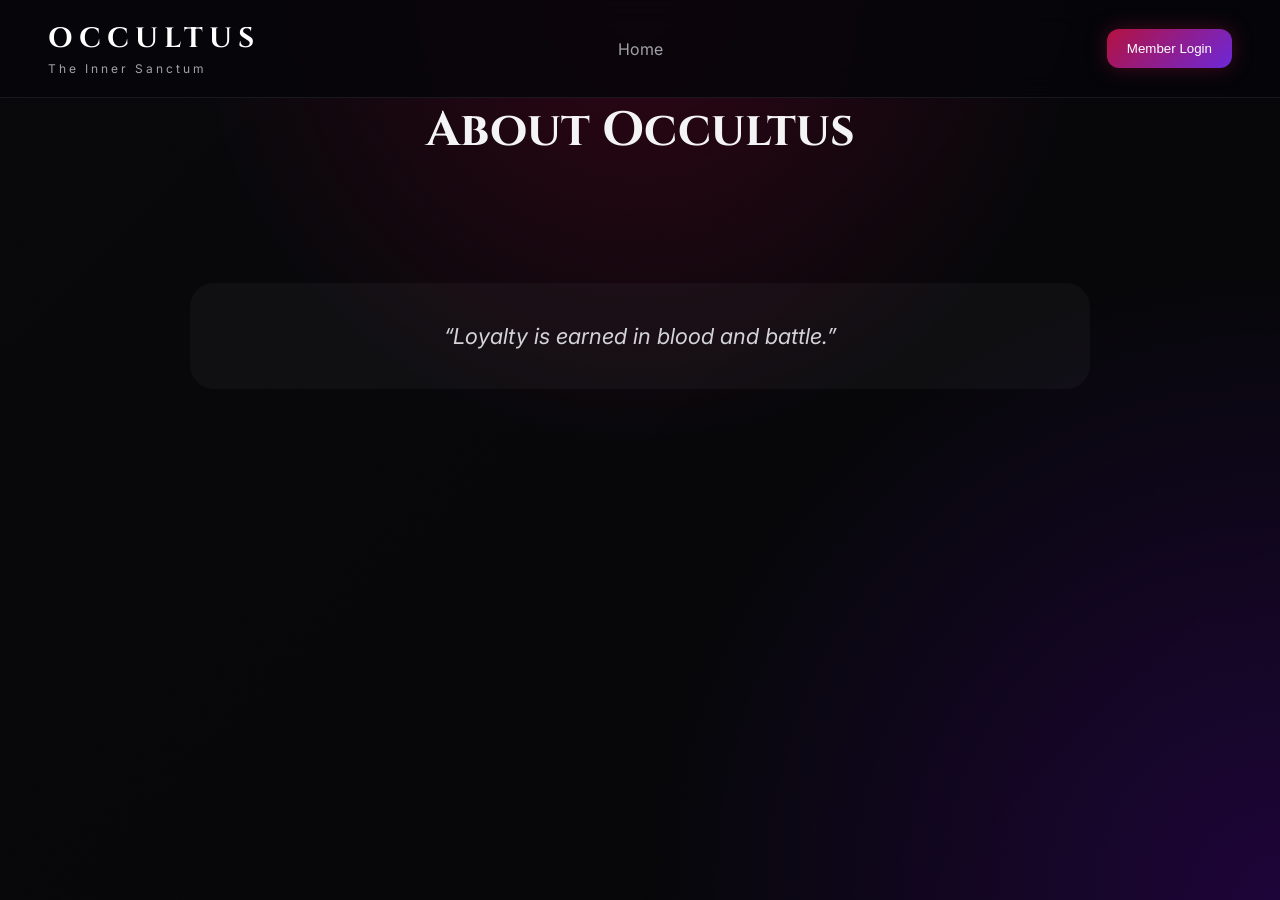
==== about.html @ 230a9b9f "ui inconsistancy and login change" ====
<!DOCTYPE html>
<html lang="en">
<head>
  <meta charset="UTF-8" />
  <meta name="viewport" content="width=device-width, initial-scale=1.0"/>

  <title>About | Occultus Hub</title>

  <link rel="stylesheet" href="css/style.css">
  <link rel="stylesheet" href="css/animations.css">
  <link rel="stylesheet" href="css/responsive.css">

  <link rel="preconnect" href="https://fonts.googleapis.com">
  <link href="https://fonts.googleapis.com/css2?family=Cinzel:wght@400;600;700&family=Inter:wght@300;400;500;600&display=swap" rel="stylesheet">
</head>

<body>

  <div class="background-overlay"></div>

  <!-- NAVBAR -->
  <nav class="navbar">

    <div class="nav-left">
      <div class="logo-container">
        <h1 class="logo-text">OCCULTUS</h1>
        <span class="logo-subtitle">The Inner Sanctum</span>
      </div>
    </div>

    <div class="nav-center"></div>

    <div class="nav-right">

      <!-- MEMBER CARD -->
      <div
        id="memberCardContainer"
        class="member-card-container hidden"
      >
        <button id="memberCardBtn" class="member-card-btn">
          <img
            id="memberAvatar"
            class="member-avatar"
            src=""
            alt="Member Avatar"
          />
        </button>

        <div id="memberDropdown" class="member-dropdown hidden">

          <div class="member-header">

            <img
              id="memberDropdownAvatar"
              class="member-dropdown-avatar"
              src=""
              alt="Member Avatar"
            />

            <div>
              <div id="memberName"></div>
              <div id="memberRole"></div>
              <div id="memberFaction"></div>
            </div>

          </div>

          <div class="member-actions">
            <button id="logoutBtn" class="logout-btn">Logout</button>
          </div>

        </div>
      </div>

      <!-- LOGIN BUTTON (ONLY ONE) -->
      <button id="loginBtn" class="login-btn">
        Member Login
      </button>

    </div>

  </nav>

  <!-- PAGE -->
  <main class="container">

    <h1 class="section-title">About Occultus</h1>


    <div id="dashboard" style="display:none;">

      <!--
      <div class="faction-card">
        <h3>Active Factions</h3>
        <ul>
          <li>Occultus (33097)</li>
          <li>Occul2us (9728)</li>
          <li>Occul3us (9171)</li>
        </ul>
      </div>
      -->
      
      <div class="faction-card" style="margin-top:30px;">
        <!--
        <h3>Command Controls</h3>
        <a href="respect.html" class="primary-btn">
          Respect Tracker
        </a>

        <a href="#" class="secondary-btn">
          Member Activity
        </a>

        <a href="#" class="secondary-btn">
          Internal Notices
        </a>
        -->
      </div>

    </div>

  </main>

  <!-- QUOTE -->
  <section class="quote-section">

    <div class="quote-box">
        <p id="rotatingQuote"></p>
    </div>

  </section>

  <!-- LOGIN MODAL -->
  <div id="loginModal" class="modal hidden">

    <div class="modal-content">

      <button id="closeModal" class="close-btn">×</button>

      <h2>Member Authentication</h2>

      <p class="modal-description">
        Enter your Torn API key to access the inner sanctum.
      </p>

      <input
        type="password"
        id="apiKeyInput"
        placeholder="Enter Torn API Key"
      />

      <!-- OPTIONS -->
      <div style="margin: 0px 0px 18px; display: flex; flex-direction: column; gap: 10px; color: var(--text-secondary); font-size: 14px; width: 100%; align-items: flex-start; text-align: left;">
        
        <!-- Changed align-items to flex-start and added a margin-top tweak to the input -->
        <!--
        <label style="display:flex; align-items:flex-start; gap:8px; cursor:pointer; white-space: nowrap; line-height: 1.2;">
          <input type="checkbox" id="rememberMe" style="margin: 0; transform: translateY(2px);">
          Remember Me
        </label>
        -->

        <label style="display:flex; align-items:flex-start; gap:8px; cursor:pointer; white-space: nowrap; line-height: 1.2;">
          <input type="checkbox" id="stayLoggedIn" style="margin: 0; transform: translateY(2px);">
          Stay Logged In
        </label>

      </div>

      <button id="submitLogin" class="submit-btn">
        Authenticate
      </button>

      <div id="loginStatus"></div>

      <p class="modal-footer">
          By submitting your API key, you consent to it being saved securely and used for faction data collection.<br>Your key will never be shared or stored in plaintext and you can revoke access at any time.
        </p>

    </div>

  </div>

  <!-- SCRIPTS -->
  <script src="js/config.js"></script>
  <script src="js/auth.js"></script>
  <script src="js/nav.js"></script>
  <script src="js/ui.js"></script>
  <script src="js/access.js"></script>
  <script src="js/app.js"></script>
  <script src="js/leadership.js"></script>

</body>
</html>
---- css/style.css ----
* {
  margin: 0;
  padding: 0;
  box-sizing: border-box;
}

:root {
  --bg-primary: #07070a;
  --bg-secondary: #121218;
  --bg-card: rgba(22, 22, 32, 0.82);

  --red-primary: #b3123f;
  --red-glow: #ff2f6d;

  --purple-primary: #6d28d9;
  --purple-glow: #9f67ff;

  --text-primary: #f4f4f5;
  --text-secondary: #a1a1aa;

  --border-glow: rgba(255,255,255,0.08);
}

body {
  background:
    radial-gradient(circle at top, rgba(120, 0, 40, 0.35), transparent 40%),
    radial-gradient(circle at bottom right, rgba(90, 0, 180, 0.28), transparent 40%),
    var(--bg-primary);

  color: var(--text-primary);

  font-family: 'Inter', sans-serif;

  min-height: 100vh;

  overflow-x: hidden;
}
body::after {
  content: "";
  position: fixed;
  inset: 0;
  background: url("../assets/noise.png");
  opacity: 0.05;
  pointer-events: none;
}

.background-overlay {
  position: fixed;
  inset: 0;

  background:
    linear-gradient(
      135deg,
      rgba(255,255,255,0.01),
      rgba(255,255,255,0)
    );

  pointer-events: none;
}

/* NAVBAR */
.navbar {
  position: sticky;
  top: 0;

  width: 100%;

  padding: 20px 48px;

  display: flex;
  align-items: center;
  justify-content: space-between;

  background: rgba(5, 5, 10, 0.82);

  border-bottom: 1px solid var(--border-glow);

  backdrop-filter: blur(14px);

  z-index: 1000;

  position: sticky;
}

.nav-left {
  display: flex;
  align-items: center;
  position: relative;
  z-index: 20;
}

.nav-right {
  display: flex;
  align-items: center;
  justify-content: flex-end;
  gap: 12px;
  margin-left: auto; 
  position: relative;
  z-index: 20;
}

.nav-center {
  position: absolute;

  left: 50%;
  transform: translateX(-50%);

  display: flex;
  align-items: center;
  justify-content: center;

  gap: 32px;

  z-index: 10;
}

.nav-center a {
  color: var(--text-secondary);

  text-decoration: none;

  transition: 0.3s ease;
}

.nav-center a:hover {
  color: white;
}

.logo-container {
  position: relative;
}

.logo-text {
  font-family: 'Cinzel', serif;

  letter-spacing: 6px;

  font-size: 28px;

  color: white;
}

.logo-subtitle {
  color: var(--text-secondary);

  font-size: 12px;

  letter-spacing: 3px;
}

.login-btn,
.submit-btn,
.primary-btn,
.secondary-btn,
.logout-btn {
  border: none;

  cursor: pointer;

  transition: 0.3s ease;
}

.login-btn,
.submit-btn,
.primary-btn {
  background:
    linear-gradient(
      135deg,
      var(--red-primary),
      var(--purple-primary)
    );

  color: white;

  padding: 12px 20px;

  border-radius: 12px;

  box-shadow:
    0 0 20px rgba(179, 18, 63, 0.35);
}

.login-btn:hover,
.submit-btn:hover,
.primary-btn:hover {
  transform: translateY(-2px);

  box-shadow:
    0 0 30px rgba(179, 18, 63, 0.5);
}

.secondary-btn {
  padding: 12px 20px;

  border-radius: 12px;

  background: rgba(255,255,255,0.04);

  border: 1px solid rgba(255,255,255,0.08);

  color: white;

  text-decoration: none;
}

.hero-section {
  min-height: 90vh;

  display: flex;
  align-items: center;
  justify-content: center;

  padding: 100px 24px;

  text-align: center;
}

.hero-content {
  max-width: 900px;
}

.hero-title {
  font-family: 'Cinzel', serif;

  font-size: 76px;

  line-height: 1.1;

  margin-bottom: 28px;
}

.hero-description {
  color: var(--text-secondary);

  font-size: 20px;

  line-height: 1.8;

  max-width: 700px;

  margin: 0 auto 40px auto;
}

.hero-buttons {
  display: flex;
  gap: 20px;
  justify-content: center;
}

.primary-btn,
.secondary-btn {
  text-decoration: none;
}

.faction-section {
  padding: 120px 48px;
}

.section-title {
  font-family: 'Cinzel', serif;

  text-align: center;

  font-size: 48px;

  margin-bottom: 60px;
}

.faction-grid {
  display: grid;

  grid-template-columns: repeat(3, 1fr);

  gap: 32px;
}

.faction-card {
  position: relative;

  background: var(--bg-card);

  border: 1px solid rgba(255,255,255,0.05);

  border-radius: 24px;

  padding: 40px;

  overflow: visible;

  backdrop-filter: blur(12px);

  transition: 0.3s ease;
}

.faction-card:hover {
  transform: translateY(-6px);

  border-color: rgba(255,255,255,0.12);
}

.faction-card h3 {
  font-size: 30px;

  margin-bottom: 20px;
}

.faction-card p {
  color: var(--text-secondary);

  line-height: 1.7;

  margin-bottom: 24px;
}

.faction-tag {
  color: var(--purple-glow);

  font-size: 14px;
}

.quote-section {
  padding: 60px 24px 120px;
}

.quote-box {
  max-width: 900px;

  margin: auto;

  padding: 40px;

  border-radius: 24px;

  background: rgba(255,255,255,0.03);

  text-align: center;

  font-size: 22px;

  font-style: italic;

  color: #d4d4d8;
}

#rotatingQuote {
  transition: opacity 0.3s ease;
}

/* MODAL */

.modal {
  position: fixed;
  inset: 0;

  display: flex;
  align-items: center;
  justify-content: center;

  background: rgba(0,0,0,0.75);

  z-index: 5000;
}

.modal-content {
  width: 90%;
  max-width: 460px;

  background: #121218;

  border-radius: 24px;

  padding: 40px;

  position: relative;

  border: 1px solid rgba(255,255,255,0.08);
}

.modal-content h2 {
  margin-bottom: 16px;
}

.modal-description {
  color: var(--text-secondary);

  margin-bottom: 24px;
}

.modal-footer {
  color: var(--text-secondary);
  margin: 40px 0 0;
  font-style: italic;
  font-size: 13px;
}

.modal-content input {
  width: 100%;

  padding: 16px;

  border-radius: 12px;

  border: none;

  background: rgba(255,255,255,0.05);

  color: white;

  margin-bottom: 20px;
}

.close-btn {
  position: absolute;

  top: 20px;
  right: 20px;

  background: none;

  border: none;

  color: white;

  font-size: 28px;

  cursor: pointer;
}

.hidden {
  display: none !important;
}

.welcome-container {
  display: flex;
  align-items: center;
  gap: 12px;
}

.logout-btn {
  background: rgba(255,255,255,0.08);

  color: white;

  padding: 10px 14px;

  border-radius: 10px;
}

.active-faction {
  border: 1px solid rgba(255, 47, 109, 0.8) !important;
  box-shadow:
    0 0 25px rgba(255, 47, 109, 0.4),
    inset 0 0 30px rgba(109, 40, 217, 0.2);
  transform: scale(1.02);
}

.faction-meta {
  margin-top: 10px;
  font-size: 14px;
  /*color: var(--text-secondary);*/
  color: var(--purple-glow);
}

.company-stars {
  margin: 16px 0;
  font-size: 20px;
}

.company-star {
  color: rgba(255,255,255,0.2);
}

.company-star.filled {
  color: #ffd166;
}

.company-expand {
  max-height: 0;
  overflow: hidden;
  transition: 0.35s ease;
}

.company-card.expanded .company-expand {
  max-height: 2000px;
  margin-top: 30px;
}

.company-detail-grid {
  display: grid;
  grid-template-columns: 1fr 1fr 1fr;
  gap: 25px;
}

.company-detail-grid > div {
  padding: 5px 0;
}

.employee-title {
  padding: 15px 0 0;
  font-size: 18px;
}

.employee-row {
  display: grid;
  grid-template-columns: 1.5fr 1fr 1fr;
  gap: 12px;

  padding: 12px 0;

  border-bottom:
    1px solid rgba(255,255,255,0.05);

  font-size: 14px;
}

.employee-row a,
.faction-meta a {
  color: var(--purple-glow);
  text-decoration: none;
}

.employee-row a:hover,
.faction-meta a:hover {
  color: white;
}

.faction-link {
  text-decoration: none;
  color: inherit;
  display: block;
}

.faction-link:hover {
  text-decoration: none;
}

html {
  scroll-behavior: smooth;
}

.faction-details.hidden {
  display: none;
}

.member-list {
  margin-top: 10px;
  display: flex;
  flex-direction: column;
  gap: 6px;
}

.member-row {
  display: grid;
  grid-template-columns: 1fr 120px 120px;
  gap: 10px;
  font-size: 14px;
}

.faction-card.expandable {
  cursor: pointer;
}

.faction-card.expanded {
  border: 1px solid rgba(255,255,255,0.2);
}

.member-card-container {
  position: relative;
  display: flex;
  align-items: center;
  z-index: 5001;
}

.member-card-btn {
  border: none;
  background: transparent;
  cursor: pointer;
  padding: 0;
  position: relative;
  z-index: 5002;
}

.member-dropdown {
  position: absolute;
  top: calc(100% + 12px);
  right: 0;

  width: 260px;

  background:
    rgba(12, 12, 12, 0.96);

  border:
    1px solid rgba(
      255,
      255,
      255,
      0.08
    );

  border-radius: 16px;

  padding: 18px;

  z-index: 99999;

  box-shadow:
    0 10px 40px
    rgba(0,0,0,.45);

  backdrop-filter:
    blur(14px);

  overflow: visible;
}

.member-avatar {
  width: 52px;
  height: 52px;
  border-radius: 50%;
  border: 2px solid #000;
  object-fit: cover;
  display: block;
  pointer-events: none;
}

.member-header {
  display: flex;
  gap: 14px;
  align-items: center;
}

.member-dropdown-avatar {
  width: 64px;
  height: 64px;
  border-radius: 50%;
  border: 2px solid #000;
  object-fit: cover;
}

#memberName {
  font-weight: 700;
  font-size: 16px;
}

#memberRole,
#memberFaction {
  font-size: 13px;
  color: var(--text-secondary);
}

.member-actions {
  margin-top: 16px;
}

.member-card-container {
  position: relative;
  display: flex;
  align-items: center;
}
---- css/animations.css ----
.hero-title {
  animation: fadeUp 1s ease forwards;
}

.hero-description {
  animation: fadeUp 1.4s ease forwards;
}

.hero-buttons {
  animation: fadeUp 1.8s ease forwards;
}

@keyframes fadeUp {
  from {
    opacity: 0;
    transform: translateY(30px);
  }

  to {
    opacity: 1;
    transform: translateY(0);
  }
}
---- css/responsive.css ----
/* =========================================
   GLOBAL FLUID SCALING
========================================= */

html {
  font-size: clamp(
    14px,
    0.45vw + 12px,
    16px
  );
}

img,
iframe,
video {
  max-width: 100%;
  height: auto;
}

/* =========================================
   LARGE TABLET
========================================= */

@media (max-width: 1100px) {

  .faction-grid {
    grid-template-columns: 1fr;
  }

  .company-detail-grid {
    grid-template-columns: 1fr 1fr;
  }
}

/* =========================================
   TABLET
========================================= */

@media (max-width: 900px) {

  .navbar {
    display: grid;

    grid-template-columns:
      1fr auto;

    grid-template-areas:
      "left right"
      "center center";

    align-items: center;

    gap: 18px;

    padding: 20px;
  }

  .nav-left {
    grid-area: left;
    justify-self: start;
  }

  .nav-right {
    grid-area: right;
    justify-self: end;

    margin-left: 0;
  }

  .nav-center {
    grid-area: center;

    position: static;
    transform: none;

    width: 100%;

    display: flex;
    flex-wrap: wrap;
    justify-content: center;

    gap: 18px;
  }

  .hero-section {
    min-height: auto;
    padding: 80px 20px;
  }

  .hero-title {
    font-size: clamp(
      42px,
      8vw,
      58px
    );
  }

  .hero-description {
    font-size: 18px;
    line-height: 1.7;
  }

  .section-title {
    font-size: clamp(
      34px,
      5vw,
      44px
    );
  }

  .faction-section {
    padding: 80px 24px;
  }

  .quote-box {
    padding: 30px;
    font-size: 18px;
  }

  .company-detail-grid {
    grid-template-columns: 1fr;
  }

  .employee-row {
    grid-template-columns: 1fr;
    gap: 4px;
  }
}

/* =========================================
   MOBILE
========================================= */

@media (max-width: 600px) {

  .navbar {
    grid-template-columns:
      1fr auto;

    grid-template-areas:
      "left right"
      "center center";

    padding: 16px;
    gap: 16px;
  }

  .logo-text {
    font-size: 22px;
    letter-spacing: 4px;
  }

  .logo-subtitle {
    font-size: 11px;
  }

  .nav-center {
    gap: 14px;
  }

  .nav-center a {
    font-size: 14px;
  }

  .hero-title {
    font-size: clamp(
      34px,
      10vw,
      44px
    );
  }

  .hero-description {
    font-size: 16px;
  }

  .hero-buttons {
    flex-direction: column;
    width: 100%;
    align-items: center;
  }

  .primary-btn,
  .secondary-btn,
  .login-btn {
    width: 100%;
    max-width: 320px;
  }
}
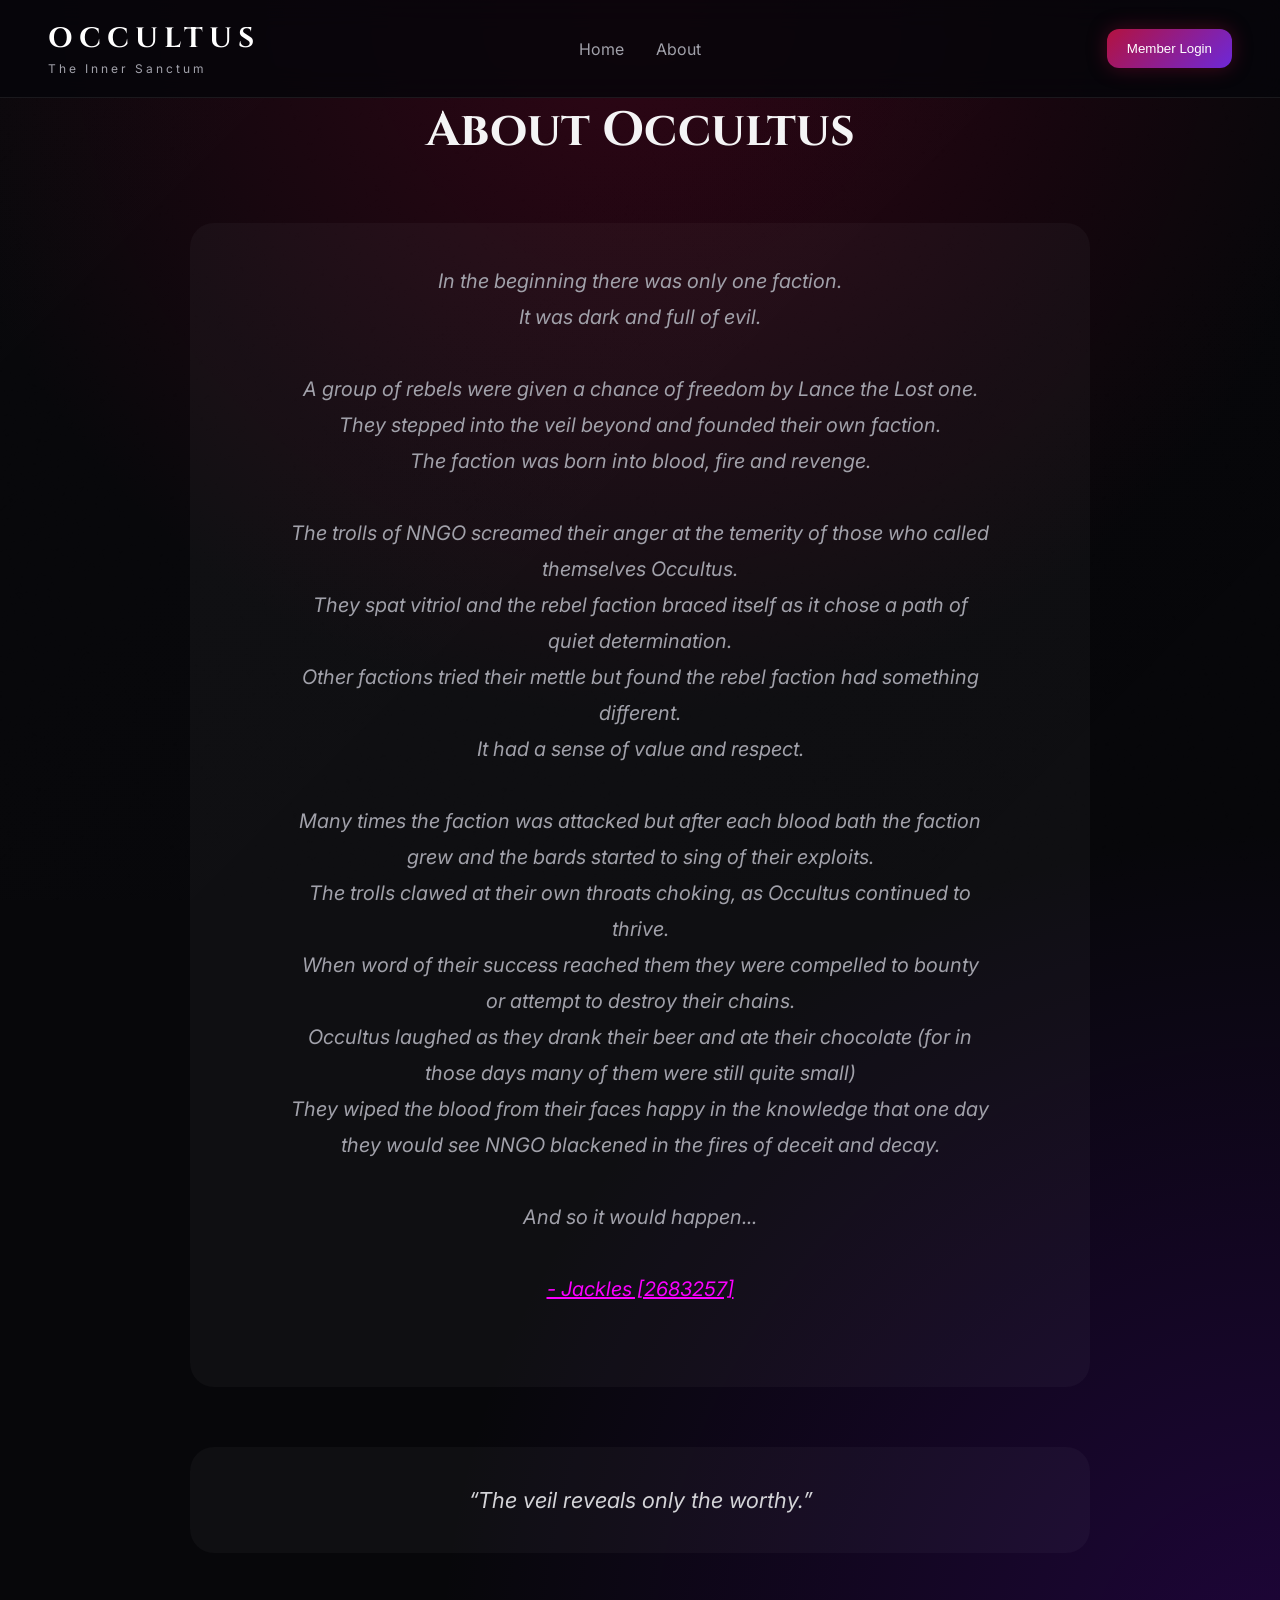
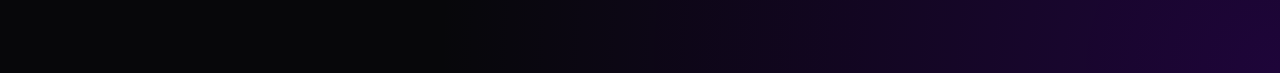
==== commit 703acaa4: "reupload" ====
--- a/about.html
+++ b/about.html
@@ -87,37 +87,31 @@
     <h1 class="section-title">About Occultus</h1>
 
 
-    <div id="dashboard" style="display:none;">
 
-      <!--
-      <div class="faction-card">
-        <h3>Active Factions</h3>
-        <ul>
-          <li>Occultus (33097)</li>
-          <li>Occul2us (9728)</li>
-          <li>Occul3us (9171)</li>
-        </ul>
-      </div>
-      -->
-      
-      <div class="faction-card" style="margin-top:30px;">
-        <!--
-        <h3>Command Controls</h3>
-        <a href="respect.html" class="primary-btn">
-          Respect Tracker
-        </a>
 
-        <a href="#" class="secondary-btn">
-          Member Activity
-        </a>
-
-        <a href="#" class="secondary-btn">
-          Internal Notices
-        </a>
-        -->
+      <div class="quote-box">
+        <p class="hero-description">
+          In the beginning there was only one faction.<br>
+          It was dark and full of evil.<br><br>
+          A group of rebels were given a chance of freedom by Lance the Lost one.<br>
+          They stepped into the veil beyond and founded their own faction.<br>
+          The faction was born into blood, fire and revenge.<br><br>
+          The trolls of NNGO screamed their anger at the temerity of those who called themselves Occultus.<br>
+          They spat vitriol and the rebel faction braced itself as it chose a path of quiet determination.<br>
+          Other factions tried their mettle but found the rebel faction had something different.<br>
+          It had a sense of value and respect.<br><br>
+          Many times the faction was attacked but after each blood bath the faction grew and the bards started to sing of their exploits.<br>
+          The trolls clawed at their own throats choking, as Occultus continued to thrive.<br>
+          When word of their success reached them they were compelled to bounty or attempt to destroy their chains.<br>
+          Occultus laughed as they drank their beer and ate their chocolate (for in those days many of them were still quite small)<br>
+          They wiped the blood from their faces happy in the knowledge that one day they would see NNGO blackened in the fires of deceit and decay.<br><br>
+          And so it would happen...
+          <br><br>
+          <a href="https://www.torn.com/profiles.php?XID=2683257" style="color: #fb00ff;">- Jackles [2683257]</a>
+        </p>
       </div>
 
-    </div>
+
 
   </main>
 
@@ -188,7 +182,6 @@
   <script src="js/ui.js"></script>
   <script src="js/access.js"></script>
   <script src="js/app.js"></script>
-  <script src="js/leadership.js"></script>
 
 </body>
 </html>
--- a/css/style.css
+++ b/css/style.css
@@ -618,7 +618,7 @@
   width: 52px;
   height: 52px;
   border-radius: 50%;
-  border: 2px solid #000;
+  border: 3px solid #4f0051;
   object-fit: cover;
   display: block;
   pointer-events: none;
@@ -634,7 +634,7 @@
   width: 64px;
   height: 64px;
   border-radius: 50%;
-  border: 2px solid #000;
+  border: 3px solid #4f0051;
   object-fit: cover;
 }
 
